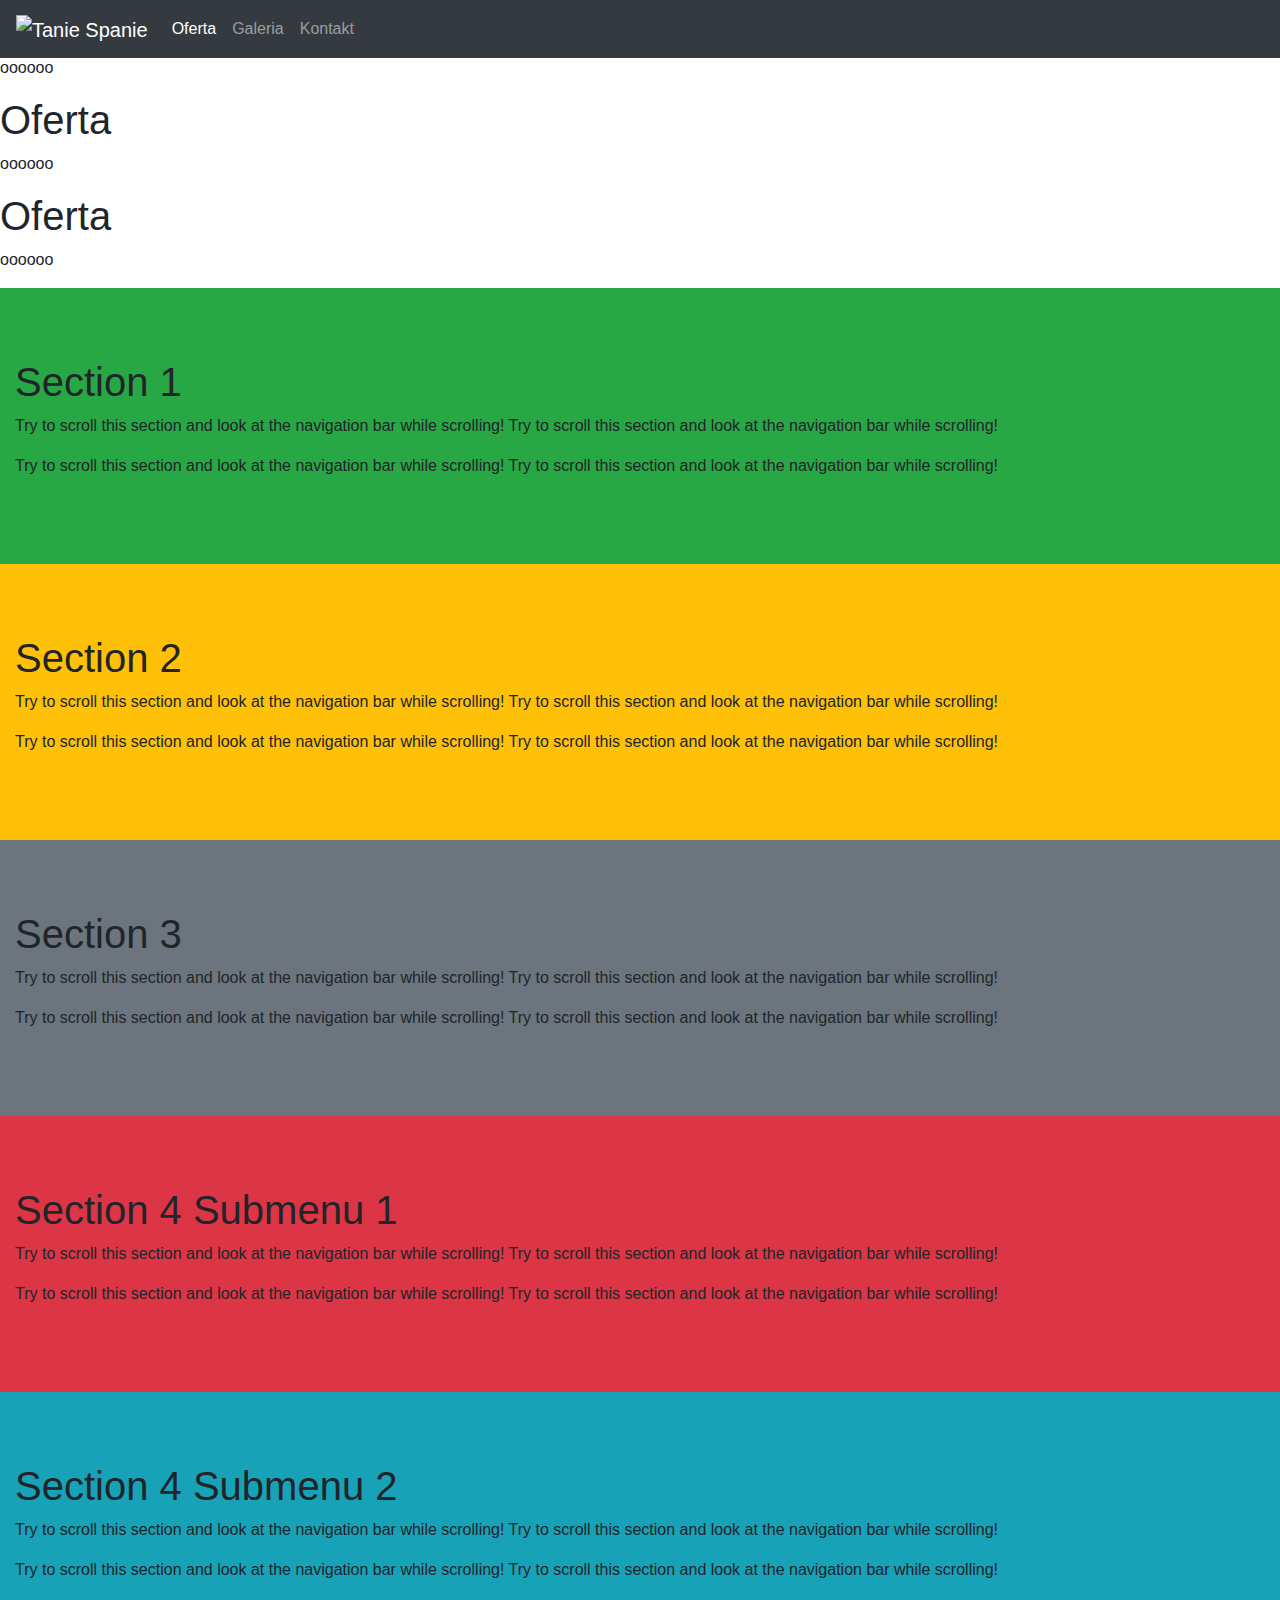
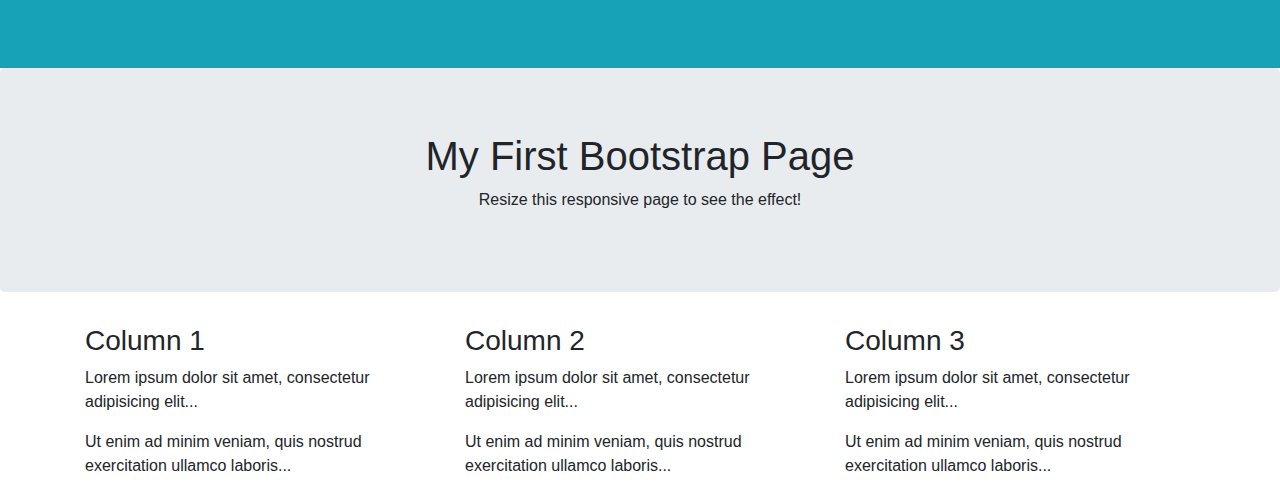
==== index.html @ d8a4a7ee "Cretate index.html. Add photos." ====
<!DOCTYPE html>
<html lang="en">
<head>
  <title>Tanie Spanie - Kluczbork</title>
  <meta charset="utf-8">
  <meta name="viewport" content="width=device-width, initial-scale=1">
  <link rel="stylesheet" href="https://maxcdn.bootstrapcdn.com/bootstrap/4.1.0/css/bootstrap.min.css">
  <script src="https://ajax.googleapis.com/ajax/libs/jquery/3.3.1/jquery.min.js"></script>
  <script src="https://cdnjs.cloudflare.com/ajax/libs/popper.js/1.14.0/umd/popper.min.js"></script>
  <script src="https://maxcdn.bootstrapcdn.com/bootstrap/4.1.0/js/bootstrap.min.js"></script>
</head>
<body data-spy="scroll" data-target=".navbar">

<nav class="navbar navbar-expand-sm bg-dark navbar-dark fixed-top">
  <a class="navbar-brand" href="index.html" src="/Users/marcin/frontend/mieszkania-kluczbork/img/Tanie%20Spanie%20Kluczbork.jpeg">
    <img class="img-fluid" src="/Users/marcin/frontend/mieszkania-kluczbork/img/Tanie%20Spanie%20Kluczbork.jpeg" alt="Tanie Spanie" width="50" height="30"></img>
  </a>
  <ul class="navbar-nav">
    <li class="nav-item">
      <a class="nav-link" href="#offer">Oferta</a>
    </li>
    <li class="nav-item">
      <a class="nav-link" href="#gallery">Galeria</a>
    </li>
    <li class="nav-item">
      <a class="nav-link" href="#contact">Kontakt</a>
    </li>
  </ul>
</nav>

<div id="offer" class="cotainer">
  <h1>Oferta</h1>
  <p>oooooo</p>
</div>

<div id="gallery" class="cotainer">
  <h1>Oferta</h1>
  <p>oooooo</p>
</div>

<div id="contact" class="cotainer">
  <h1>Oferta</h1>
  <p>oooooo</p>
</div>

<div id="offer1" class="container-fluid bg-success" style="padding-top:70px;padding-bottom:70px">
  <h1>Section 1</h1>
  <p>Try to scroll this section and look at the navigation bar while scrolling! Try to scroll this section and look at the navigation bar while scrolling!</p>
  <p>Try to scroll this section and look at the navigation bar while scrolling! Try to scroll this section and look at the navigation bar while scrolling!</p>
</div>
<div id="gallery1" class="container-fluid bg-warning" style="padding-top:70px;padding-bottom:70px">
  <h1>Section 2</h1>
  <p>Try to scroll this section and look at the navigation bar while scrolling! Try to scroll this section and look at the navigation bar while scrolling!</p>
  <p>Try to scroll this section and look at the navigation bar while scrolling! Try to scroll this section and look at the navigation bar while scrolling!</p>
</div>
<div id="contact1" class="container-fluid bg-secondary" style="padding-top:70px;padding-bottom:70px">
  <h1>Section 3</h1>
  <p>Try to scroll this section and look at the navigation bar while scrolling! Try to scroll this section and look at the navigation bar while scrolling!</p>
  <p>Try to scroll this section and look at the navigation bar while scrolling! Try to scroll this section and look at the navigation bar while scrolling!</p>
</div>
<div id="section41" class="container-fluid bg-danger" style="padding-top:70px;padding-bottom:70px">
  <h1>Section 4 Submenu 1</h1>
  <p>Try to scroll this section and look at the navigation bar while scrolling! Try to scroll this section and look at the navigation bar while scrolling!</p>
  <p>Try to scroll this section and look at the navigation bar while scrolling! Try to scroll this section and look at the navigation bar while scrolling!</p>
</div>
<div id="section42" class="container-fluid bg-info" style="padding-top:70px;padding-bottom:70px">
  <h1>Section 4 Submenu 2</h1>
  <p>Try to scroll this section and look at the navigation bar while scrolling! Try to scroll this section and look at the navigation bar while scrolling!</p>
  <p>Try to scroll this section and look at the navigation bar while scrolling! Try to scroll this section and look at the navigation bar while scrolling!</p>
</div>



<div class="jumbotron text-center">
  <h1>My First Bootstrap Page</h1>
  <p>Resize this responsive page to see the effect!</p>
</div>

<div class="container">
  <div class="row">
    <div class="col-sm-4">
      <h3>Column 1</h3>
      <p>Lorem ipsum dolor sit amet, consectetur adipisicing elit...</p>
      <p>Ut enim ad minim veniam, quis nostrud exercitation ullamco laboris...</p>
    </div>
    <div class="col-sm-4">
      <h3>Column 2</h3>
      <p>Lorem ipsum dolor sit amet, consectetur adipisicing elit...</p>
      <p>Ut enim ad minim veniam, quis nostrud exercitation ullamco laboris...</p>
    </div>
    <div class="col-sm-4">
      <h3>Column 3</h3>
      <p>Lorem ipsum dolor sit amet, consectetur adipisicing elit...</p>
      <p>Ut enim ad minim veniam, quis nostrud exercitation ullamco laboris...</p>
    </div>
  </div>
</div>

</body>
</html>
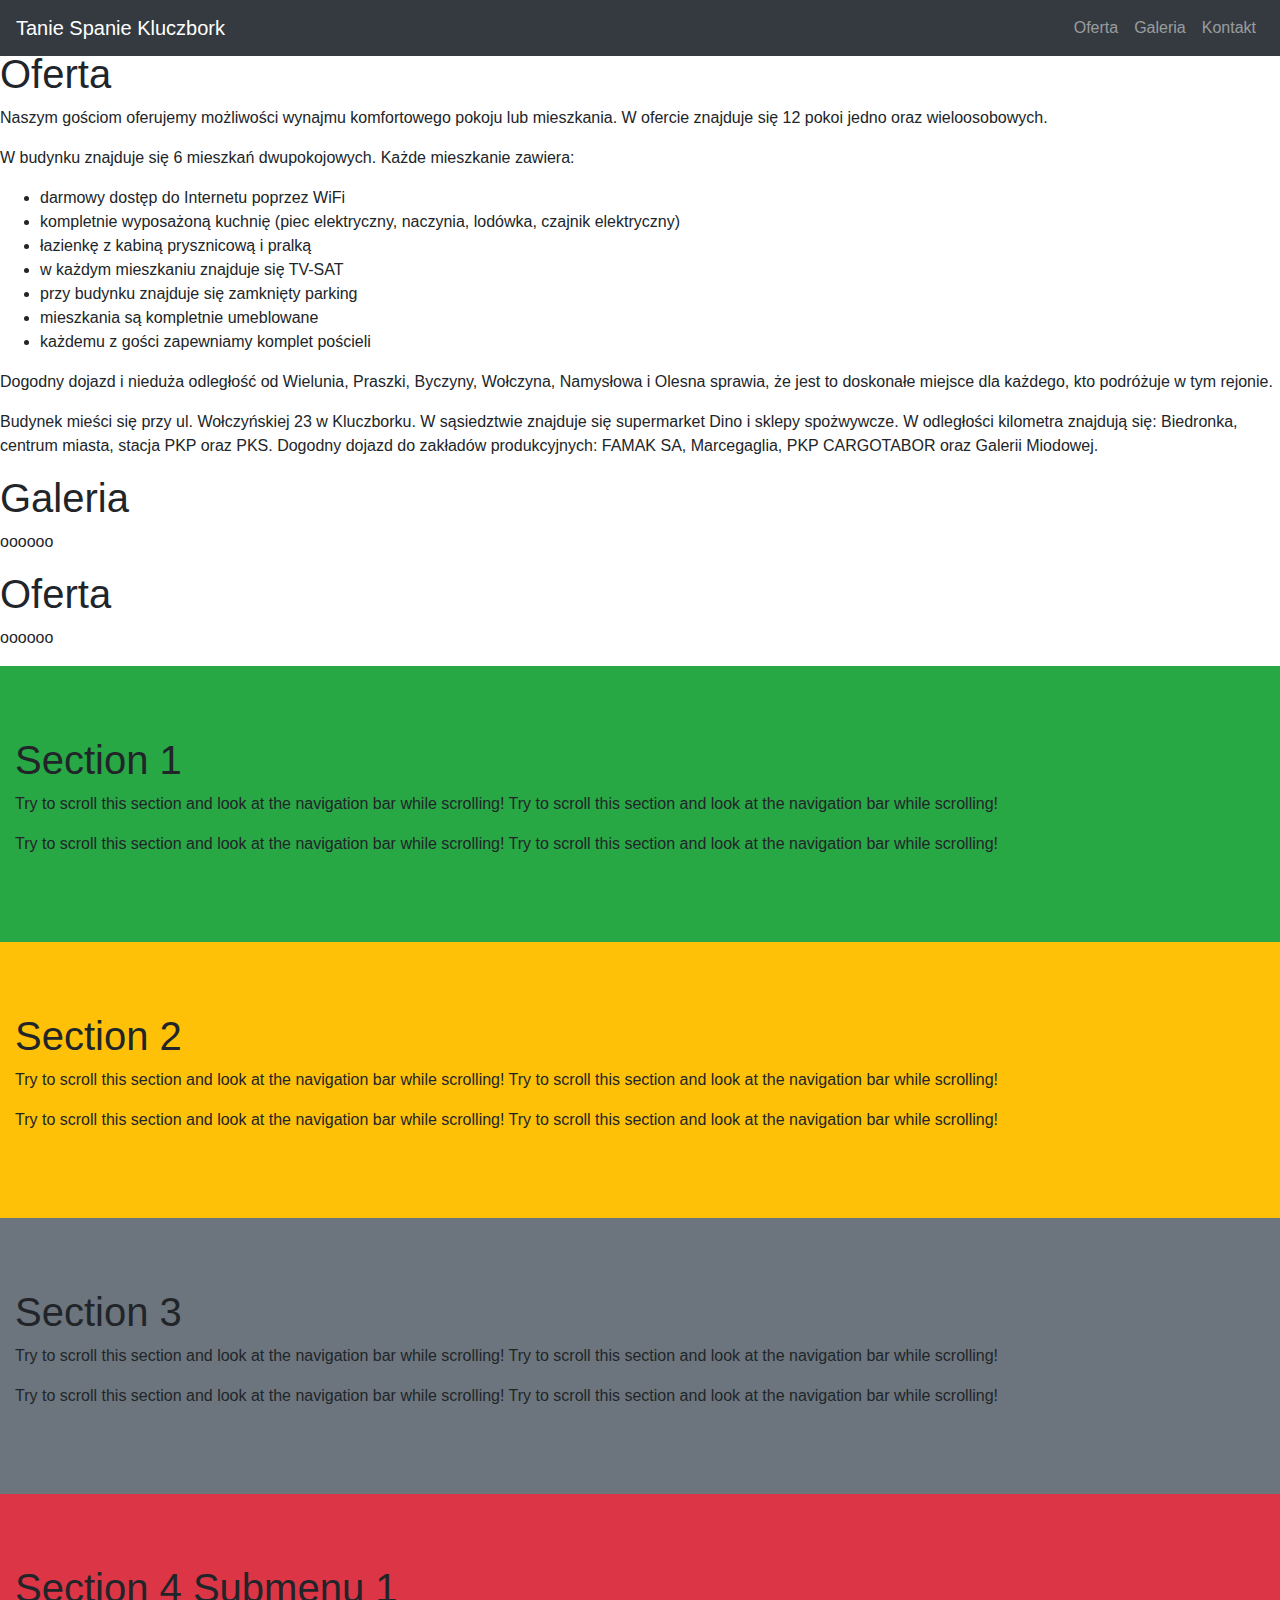
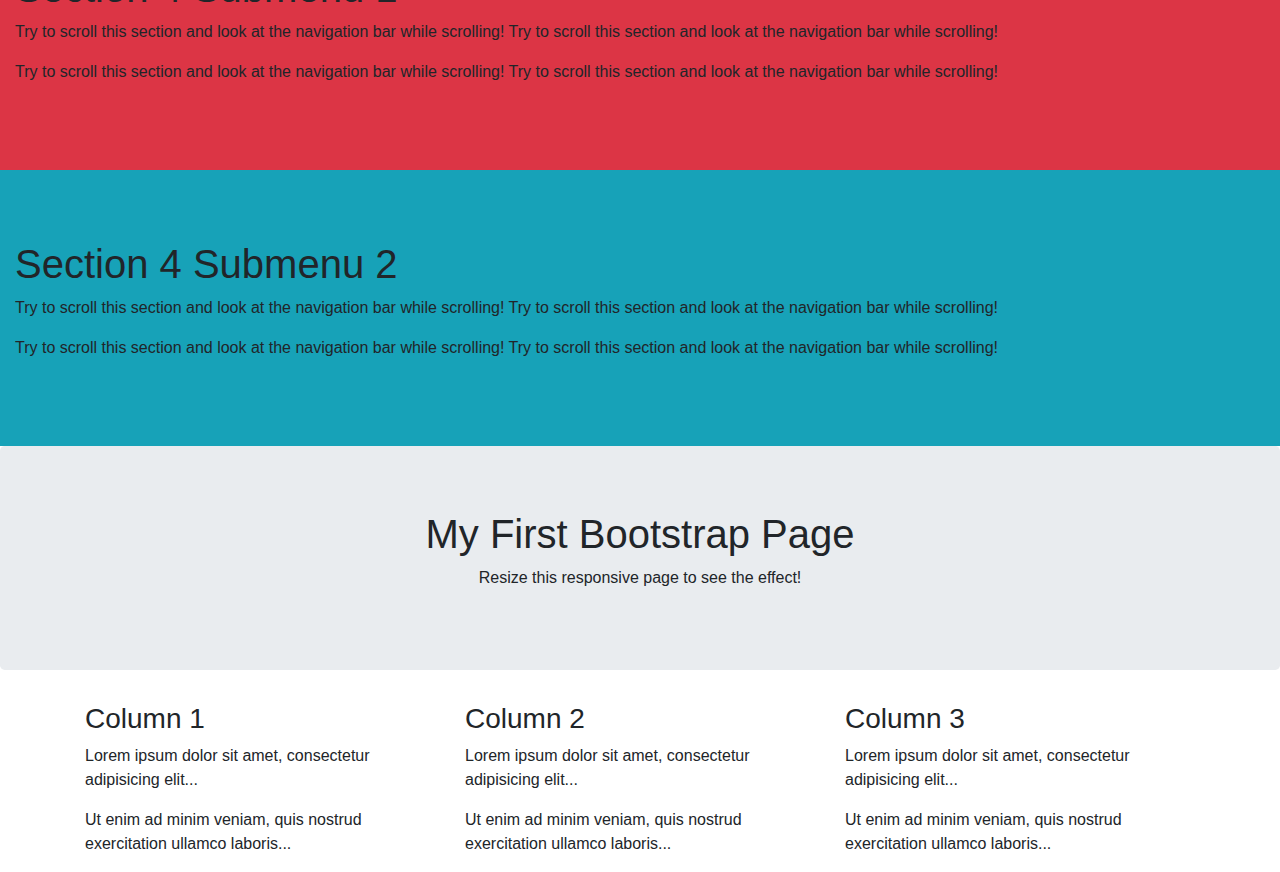
==== commit 18ed3c88: "Navbar and Oferta" ====
--- a/index.html
+++ b/index.html
@@ -8,14 +8,38 @@
   <script src="https://ajax.googleapis.com/ajax/libs/jquery/3.3.1/jquery.min.js"></script>
   <script src="https://cdnjs.cloudflare.com/ajax/libs/popper.js/1.14.0/umd/popper.min.js"></script>
   <script src="https://maxcdn.bootstrapcdn.com/bootstrap/4.1.0/js/bootstrap.min.js"></script>
+  <!-- <link rel="stylesheet" type="text/css" href="/Users/marcin/frontend/mieszkania-kluczbork/style.css"> -->
+
+  <style>
+
+  body {
+    padding-top: 50px;
+  }
+
+
+  /* body {
+    padding-top:  100px;
+    background-color: red;
+  }
+
+  .navbar {
+    background-color: red !important;
+
+  } */
+
+
+  </style>
+
 </head>
-<body data-spy="scroll" data-target=".navbar">
+<body data-spy="scroll" data-target=".navbar" >
 
-<nav class="navbar navbar-expand-sm bg-dark navbar-dark fixed-top">
+<div>
+<nav class="navbar navbar-expand bg-dark navbar-dark fixed-top justify-content-between">
   <a class="navbar-brand" href="index.html" src="/Users/marcin/frontend/mieszkania-kluczbork/img/Tanie%20Spanie%20Kluczbork.jpeg">
-    <img class="img-fluid" src="/Users/marcin/frontend/mieszkania-kluczbork/img/Tanie%20Spanie%20Kluczbork.jpeg" alt="Tanie Spanie" width="50" height="30"></img>
+    <!-- <img class="img-fluid" src="/Users/marcin/frontend/mieszkania-kluczbork/img/Tanie%20Spanie%20Kluczbork.jpeg" alt="Tanie Spanie" width="50" height="30"></img> -->
+    Tanie Spanie Kluczbork
   </a>
-  <ul class="navbar-nav">
+  <ul class="navbar-nav ">
     <li class="nav-item">
       <a class="nav-link" href="#offer">Oferta</a>
     </li>
@@ -27,18 +51,41 @@
     </li>
   </ul>
 </nav>
+</div>
 
 <div id="offer" class="cotainer">
   <h1>Oferta</h1>
+  <p>
+    Naszym gościom oferujemy możliwości wynajmu komfortowego pokoju lub mieszkania. W ofercie znajduje się 12 pokoi jedno oraz wieloosobowych.
+  </p>
+  <p>
+    W budynku znajduje się 6 mieszkań dwupokojowych. Każde mieszkanie zawiera:
+    <ul>
+      <li>darmowy dostęp do Internetu poprzez WiFi</li>
+      <li>kompletnie wyposażoną kuchnię (piec elektryczny, naczynia, lodówka, czajnik elektryczny)</li>
+      <li>łazienkę z kabiną prysznicową i pralką</li>
+      <li>w każdym mieszkaniu znajduje się TV-SAT</li>
+      <li>przy budynku znajduje się zamknięty parking</li>
+      <li>mieszkania są kompletnie umeblowane</li>
+      <li>każdemu z gości zapewniamy komplet pościeli</li>
+    </ul>
+  </p>
+
+<p>
+  Dogodny dojazd i nieduża odległość od Wielunia, Praszki, Byczyny, Wołczyna, Namysłowa i Olesna sprawia, że jest to doskonałe miejsce dla każdego, kto podróżuje w tym rejonie.
+</p>
+<p>
+  Budynek mieści się przy ul. Wołczyńskiej 23 w Kluczborku. W sąsiedztwie znajduje się supermarket Dino i sklepy spożwywcze. W odległości kilometra znajdują się: Biedronka, centrum miasta, stacja PKP oraz PKS. Dogodny dojazd do zakładów produkcyjnych: FAMAK SA, Marcegaglia, PKP CARGOTABOR oraz Galerii Miodowej.
+</p>
+
+</div>
+
+<div id="gallery" class="cotainer">
+  <h1>Galeria</h1>
   <p>oooooo</p>
 </div>
 
-<div id="gallery" class="cotainer">
-  <h1>Oferta</h1>
-  <p>oooooo</p>
-</div>
-
-<div id="contact" class="cotainer">
+<div id="Kontakt" class="cotainer">
   <h1>Oferta</h1>
   <p>oooooo</p>
 </div>
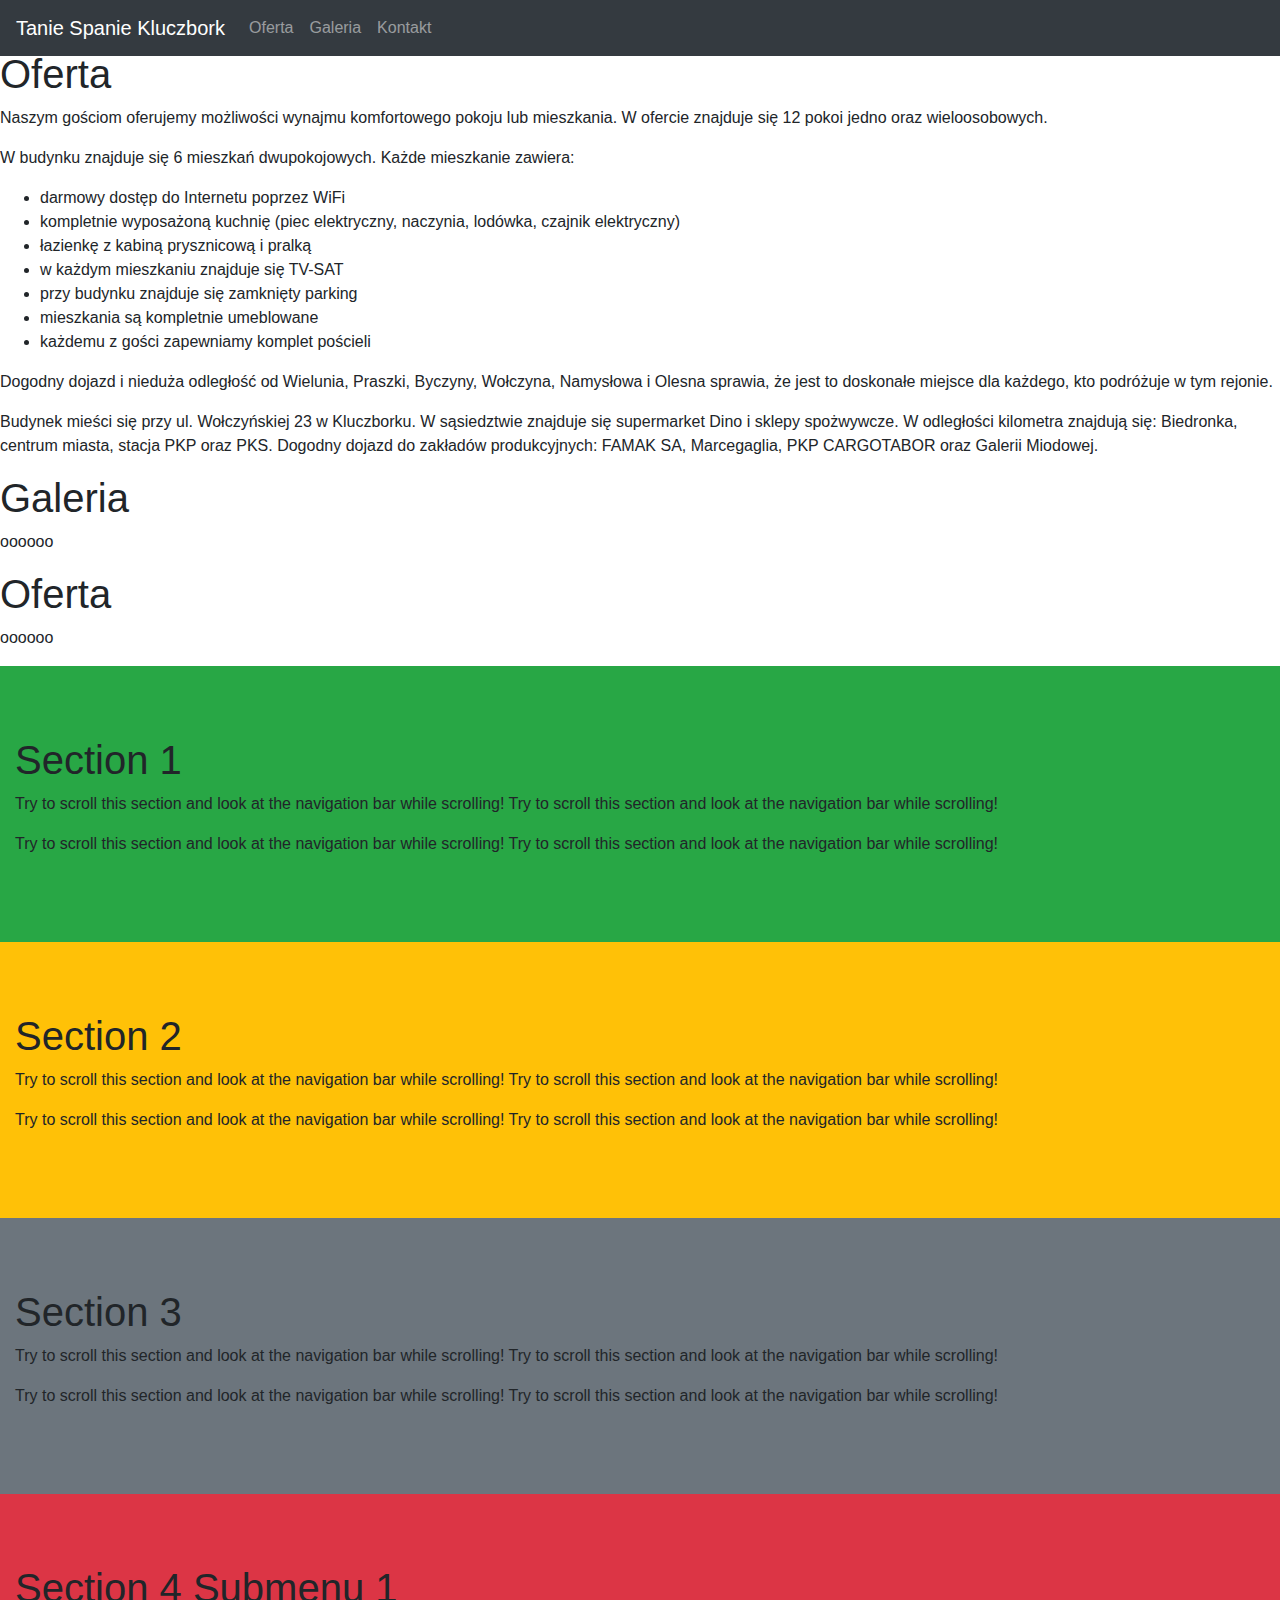
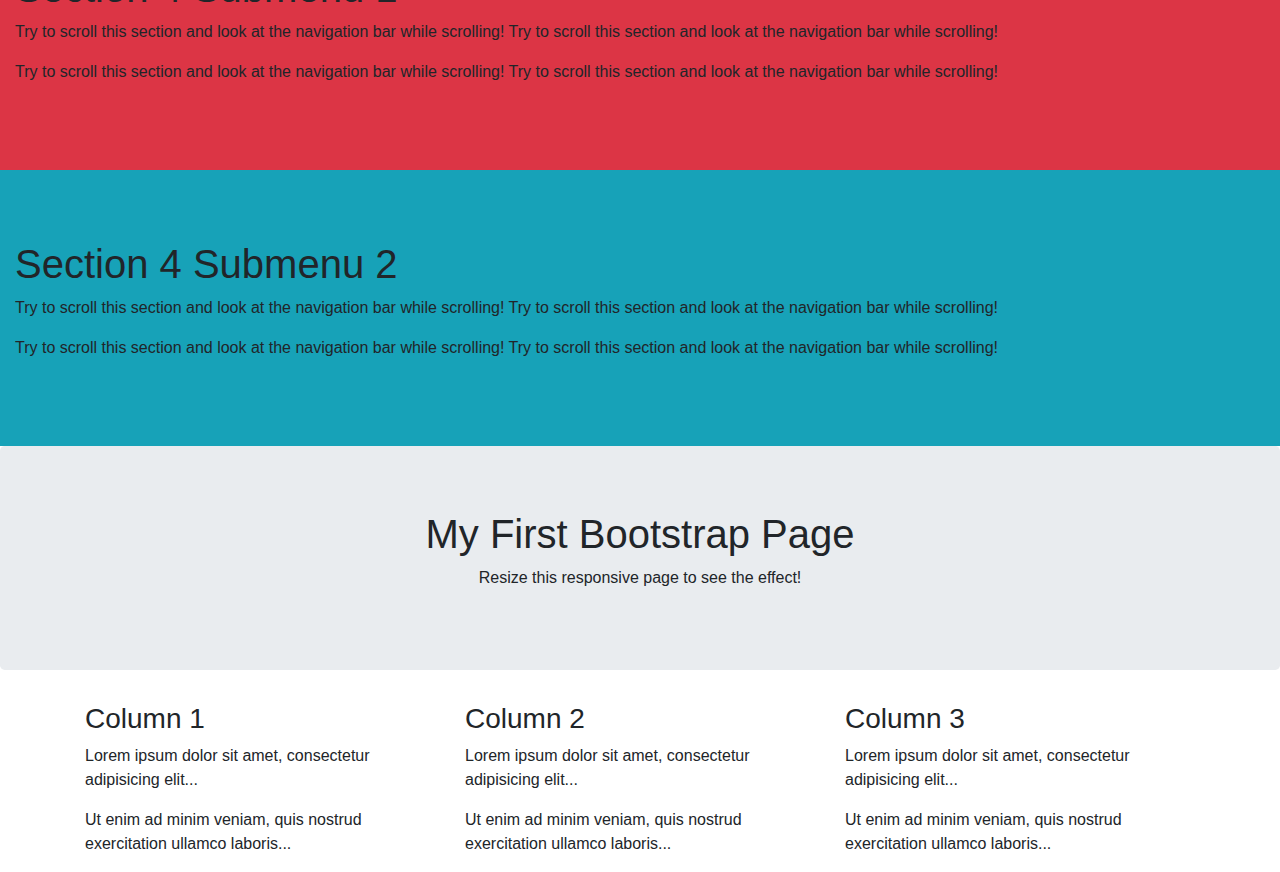
==== commit d8db1396: "Navbar done" ====
--- a/index.html
+++ b/index.html
@@ -1,146 +1,179 @@
 <!DOCTYPE html>
 <html lang="en">
 <head>
-  <title>Tanie Spanie - Kluczbork</title>
-  <meta charset="utf-8">
-  <meta name="viewport" content="width=device-width, initial-scale=1">
-  <link rel="stylesheet" href="https://maxcdn.bootstrapcdn.com/bootstrap/4.1.0/css/bootstrap.min.css">
-  <script src="https://ajax.googleapis.com/ajax/libs/jquery/3.3.1/jquery.min.js"></script>
-  <script src="https://cdnjs.cloudflare.com/ajax/libs/popper.js/1.14.0/umd/popper.min.js"></script>
-  <script src="https://maxcdn.bootstrapcdn.com/bootstrap/4.1.0/js/bootstrap.min.js"></script>
-  <!-- <link rel="stylesheet" type="text/css" href="/Users/marcin/frontend/mieszkania-kluczbork/style.css"> -->
+    <title>Tanie Spanie - Kluczbork</title>
+    <meta charset="utf-8">
+    <meta name="viewport" content="width=device-width, initial-scale=1">
+    <link rel="stylesheet" href="https://maxcdn.bootstrapcdn.com/bootstrap/4.1.0/css/bootstrap.min.css">
+    <script src="https://ajax.googleapis.com/ajax/libs/jquery/3.3.1/jquery.min.js"></script>
+    <script src="https://cdnjs.cloudflare.com/ajax/libs/popper.js/1.14.0/umd/popper.min.js"></script>
+    <script src="https://maxcdn.bootstrapcdn.com/bootstrap/4.1.0/js/bootstrap.min.js"></script>
+    <!-- <link rel="stylesheet" type="text/css" href="/Users/marcin/frontend/mieszkania-kluczbork/style.css"> -->
 
-  <style>
+    <style>
 
-  body {
-    padding-top: 50px;
-  }
+        body {
+            padding-top: 50px;
+        }
+
+        /* body {
+          padding-top:  100px;
+          background-color: red;
+        }
+
+        .navbar {
+          background-color: red !important;
+
+        } */
 
 
-  /* body {
-    padding-top:  100px;
-    background-color: red;
-  }
-
-  .navbar {
-    background-color: red !important;
-
-  } */
-
-
-  </style>
+    </style>
 
 </head>
-<body data-spy="scroll" data-target=".navbar" >
+<body data-spy="scroll" data-target=".navbar">
 
 <div>
-<nav class="navbar navbar-expand bg-dark navbar-dark fixed-top justify-content-between">
-  <a class="navbar-brand" href="index.html" src="/Users/marcin/frontend/mieszkania-kluczbork/img/Tanie%20Spanie%20Kluczbork.jpeg">
-    <!-- <img class="img-fluid" src="/Users/marcin/frontend/mieszkania-kluczbork/img/Tanie%20Spanie%20Kluczbork.jpeg" alt="Tanie Spanie" width="50" height="30"></img> -->
-    Tanie Spanie Kluczbork
-  </a>
-  <ul class="navbar-nav ">
-    <li class="nav-item">
-      <a class="nav-link" href="#offer">Oferta</a>
-    </li>
-    <li class="nav-item">
-      <a class="nav-link" href="#gallery">Galeria</a>
-    </li>
-    <li class="nav-item">
-      <a class="nav-link" href="#contact">Kontakt</a>
-    </li>
-  </ul>
-</nav>
+    <nav class="navbar bg-dark navbar-dark fixed-top justify-content-between navbar-expand-sm">
+        <a class="navbar-brand" href="index.html"
+           src="/Users/marcin/frontend/mieszkania-kluczbork/img/Tanie%20Spanie%20Kluczbork.jpeg">
+            <!-- <img class="img-fluid" src="/Users/marcin/frontend/mieszkania-kluczbork/img/Tanie%20Spanie%20Kluczbork.jpeg" alt="Tanie Spanie" width="50" height="30"></img> -->
+            Tanie Spanie Kluczbork
+        </a>
+
+        <button class="navbar-toggler" type="button" data-toggle="collapse" data-target="#collapsibleNavbar">
+            <span class="navbar-toggler-icon"></span>
+        </button>
+        <div class="collapse navbar-collapse" id="collapsibleNavbar">
+            <ul class="navbar-nav">
+                <li class="nav-item">
+                    <a class="nav-link" href="#offer">Oferta</a>
+                </li>
+                <li class="nav-item">
+                    <a class="nav-link" href="#gallery">Galeria</a>
+                </li>
+                <li class="nav-item">
+                    <a class="nav-link" href="#contact">Kontakt</a>
+                </li>
+            </ul>
+        </div>
+    </nav>
+    <!--<br>-->
+
+        <!--<ul class="navbar-nav ">-->
+            <!--<li class="nav-item">-->
+                <!--<a class="nav-link" href="#offer">Oferta</a>-->
+            <!--</li>-->
+            <!--<li class="nav-item">-->
+                <!--<a class="nav-link" href="#gallery">Galeria</a>-->
+            <!--</li>-->
+            <!--<li class="nav-item">-->
+                <!--<a class="nav-link" href="#contact">Kontakt</a>-->
+            <!--</li>-->
+        <!--</ul>-->
+    </nav>
 </div>
 
 <div id="offer" class="cotainer">
-  <h1>Oferta</h1>
-  <p>
-    Naszym gościom oferujemy możliwości wynajmu komfortowego pokoju lub mieszkania. W ofercie znajduje się 12 pokoi jedno oraz wieloosobowych.
-  </p>
-  <p>
-    W budynku znajduje się 6 mieszkań dwupokojowych. Każde mieszkanie zawiera:
+    <h1>Oferta</h1>
+    <p>
+        Naszym gościom oferujemy możliwości wynajmu komfortowego pokoju lub mieszkania. W ofercie znajduje się 12 pokoi
+        jedno oraz wieloosobowych.
+    </p>
+    <p>
+        W budynku znajduje się 6 mieszkań dwupokojowych. Każde mieszkanie zawiera:
+    </p>
     <ul>
-      <li>darmowy dostęp do Internetu poprzez WiFi</li>
-      <li>kompletnie wyposażoną kuchnię (piec elektryczny, naczynia, lodówka, czajnik elektryczny)</li>
-      <li>łazienkę z kabiną prysznicową i pralką</li>
-      <li>w każdym mieszkaniu znajduje się TV-SAT</li>
-      <li>przy budynku znajduje się zamknięty parking</li>
-      <li>mieszkania są kompletnie umeblowane</li>
-      <li>każdemu z gości zapewniamy komplet pościeli</li>
+        <li>darmowy dostęp do Internetu poprzez WiFi</li>
+        <li>kompletnie wyposażoną kuchnię (piec elektryczny, naczynia, lodówka, czajnik elektryczny)</li>
+        <li>łazienkę z kabiną prysznicową i pralką</li>
+        <li>w każdym mieszkaniu znajduje się TV-SAT</li>
+        <li>przy budynku znajduje się zamknięty parking</li>
+        <li>mieszkania są kompletnie umeblowane</li>
+        <li>każdemu z gości zapewniamy komplet pościeli</li>
     </ul>
-  </p>
 
-<p>
-  Dogodny dojazd i nieduża odległość od Wielunia, Praszki, Byczyny, Wołczyna, Namysłowa i Olesna sprawia, że jest to doskonałe miejsce dla każdego, kto podróżuje w tym rejonie.
-</p>
-<p>
-  Budynek mieści się przy ul. Wołczyńskiej 23 w Kluczborku. W sąsiedztwie znajduje się supermarket Dino i sklepy spożwywcze. W odległości kilometra znajdują się: Biedronka, centrum miasta, stacja PKP oraz PKS. Dogodny dojazd do zakładów produkcyjnych: FAMAK SA, Marcegaglia, PKP CARGOTABOR oraz Galerii Miodowej.
-</p>
+    <p>
+        Dogodny dojazd i nieduża odległość od Wielunia, Praszki, Byczyny, Wołczyna, Namysłowa i Olesna sprawia, że jest
+        to doskonałe miejsce dla każdego, kto podróżuje w tym rejonie.
+    </p>
+    <p>
+        Budynek mieści się przy ul. Wołczyńskiej 23 w Kluczborku. W sąsiedztwie znajduje się supermarket Dino i sklepy
+        spożwywcze. W odległości kilometra znajdują się: Biedronka, centrum miasta, stacja PKP oraz PKS. Dogodny dojazd
+        do zakładów produkcyjnych: FAMAK SA, Marcegaglia, PKP CARGOTABOR oraz Galerii Miodowej.
+    </p>
 
 </div>
 
 <div id="gallery" class="cotainer">
-  <h1>Galeria</h1>
-  <p>oooooo</p>
+    <h1>Galeria</h1>
+    <p>oooooo</p>
 </div>
 
 <div id="Kontakt" class="cotainer">
-  <h1>Oferta</h1>
-  <p>oooooo</p>
+    <h1>Oferta</h1>
+    <p>oooooo</p>
 </div>
 
 <div id="offer1" class="container-fluid bg-success" style="padding-top:70px;padding-bottom:70px">
-  <h1>Section 1</h1>
-  <p>Try to scroll this section and look at the navigation bar while scrolling! Try to scroll this section and look at the navigation bar while scrolling!</p>
-  <p>Try to scroll this section and look at the navigation bar while scrolling! Try to scroll this section and look at the navigation bar while scrolling!</p>
+    <h1>Section 1</h1>
+    <p>Try to scroll this section and look at the navigation bar while scrolling! Try to scroll this section and look at
+        the navigation bar while scrolling!</p>
+    <p>Try to scroll this section and look at the navigation bar while scrolling! Try to scroll this section and look at
+        the navigation bar while scrolling!</p>
 </div>
 <div id="gallery1" class="container-fluid bg-warning" style="padding-top:70px;padding-bottom:70px">
-  <h1>Section 2</h1>
-  <p>Try to scroll this section and look at the navigation bar while scrolling! Try to scroll this section and look at the navigation bar while scrolling!</p>
-  <p>Try to scroll this section and look at the navigation bar while scrolling! Try to scroll this section and look at the navigation bar while scrolling!</p>
+    <h1>Section 2</h1>
+    <p>Try to scroll this section and look at the navigation bar while scrolling! Try to scroll this section and look at
+        the navigation bar while scrolling!</p>
+    <p>Try to scroll this section and look at the navigation bar while scrolling! Try to scroll this section and look at
+        the navigation bar while scrolling!</p>
 </div>
 <div id="contact1" class="container-fluid bg-secondary" style="padding-top:70px;padding-bottom:70px">
-  <h1>Section 3</h1>
-  <p>Try to scroll this section and look at the navigation bar while scrolling! Try to scroll this section and look at the navigation bar while scrolling!</p>
-  <p>Try to scroll this section and look at the navigation bar while scrolling! Try to scroll this section and look at the navigation bar while scrolling!</p>
+    <h1>Section 3</h1>
+    <p>Try to scroll this section and look at the navigation bar while scrolling! Try to scroll this section and look at
+        the navigation bar while scrolling!</p>
+    <p>Try to scroll this section and look at the navigation bar while scrolling! Try to scroll this section and look at
+        the navigation bar while scrolling!</p>
 </div>
 <div id="section41" class="container-fluid bg-danger" style="padding-top:70px;padding-bottom:70px">
-  <h1>Section 4 Submenu 1</h1>
-  <p>Try to scroll this section and look at the navigation bar while scrolling! Try to scroll this section and look at the navigation bar while scrolling!</p>
-  <p>Try to scroll this section and look at the navigation bar while scrolling! Try to scroll this section and look at the navigation bar while scrolling!</p>
+    <h1>Section 4 Submenu 1</h1>
+    <p>Try to scroll this section and look at the navigation bar while scrolling! Try to scroll this section and look at
+        the navigation bar while scrolling!</p>
+    <p>Try to scroll this section and look at the navigation bar while scrolling! Try to scroll this section and look at
+        the navigation bar while scrolling!</p>
 </div>
 <div id="section42" class="container-fluid bg-info" style="padding-top:70px;padding-bottom:70px">
-  <h1>Section 4 Submenu 2</h1>
-  <p>Try to scroll this section and look at the navigation bar while scrolling! Try to scroll this section and look at the navigation bar while scrolling!</p>
-  <p>Try to scroll this section and look at the navigation bar while scrolling! Try to scroll this section and look at the navigation bar while scrolling!</p>
+    <h1>Section 4 Submenu 2</h1>
+    <p>Try to scroll this section and look at the navigation bar while scrolling! Try to scroll this section and look at
+        the navigation bar while scrolling!</p>
+    <p>Try to scroll this section and look at the navigation bar while scrolling! Try to scroll this section and look at
+        the navigation bar while scrolling!</p>
 </div>
 
 
-
 <div class="jumbotron text-center">
-  <h1>My First Bootstrap Page</h1>
-  <p>Resize this responsive page to see the effect!</p>
+    <h1>My First Bootstrap Page</h1>
+    <p>Resize this responsive page to see the effect!</p>
 </div>
 
 <div class="container">
-  <div class="row">
-    <div class="col-sm-4">
-      <h3>Column 1</h3>
-      <p>Lorem ipsum dolor sit amet, consectetur adipisicing elit...</p>
-      <p>Ut enim ad minim veniam, quis nostrud exercitation ullamco laboris...</p>
+    <div class="row">
+        <div class="col-sm-4">
+            <h3>Column 1</h3>
+            <p>Lorem ipsum dolor sit amet, consectetur adipisicing elit...</p>
+            <p>Ut enim ad minim veniam, quis nostrud exercitation ullamco laboris...</p>
+        </div>
+        <div class="col-sm-4">
+            <h3>Column 2</h3>
+            <p>Lorem ipsum dolor sit amet, consectetur adipisicing elit...</p>
+            <p>Ut enim ad minim veniam, quis nostrud exercitation ullamco laboris...</p>
+        </div>
+        <div class="col-sm-4">
+            <h3>Column 3</h3>
+            <p>Lorem ipsum dolor sit amet, consectetur adipisicing elit...</p>
+            <p>Ut enim ad minim veniam, quis nostrud exercitation ullamco laboris...</p>
+        </div>
     </div>
-    <div class="col-sm-4">
-      <h3>Column 2</h3>
-      <p>Lorem ipsum dolor sit amet, consectetur adipisicing elit...</p>
-      <p>Ut enim ad minim veniam, quis nostrud exercitation ullamco laboris...</p>
-    </div>
-    <div class="col-sm-4">
-      <h3>Column 3</h3>
-      <p>Lorem ipsum dolor sit amet, consectetur adipisicing elit...</p>
-      <p>Ut enim ad minim veniam, quis nostrud exercitation ullamco laboris...</p>
-    </div>
-  </div>
 </div>
 
 </body>
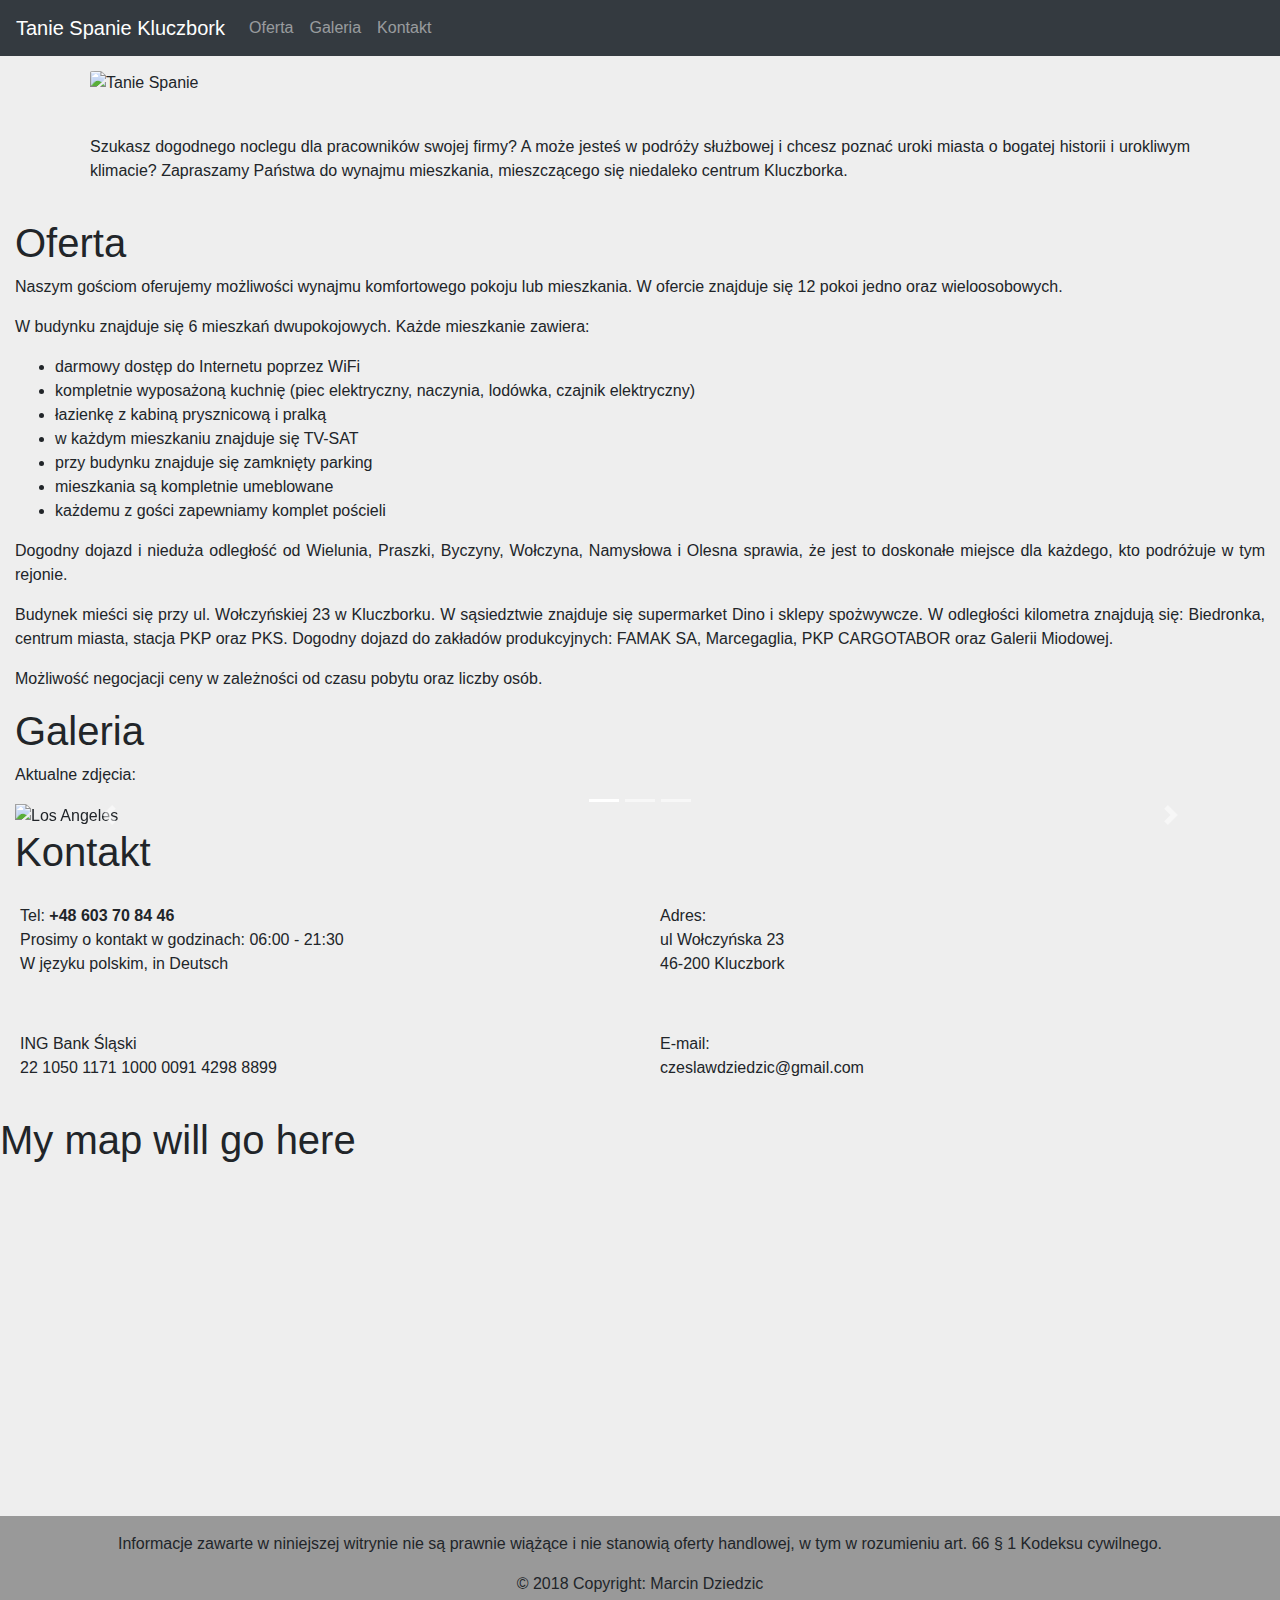
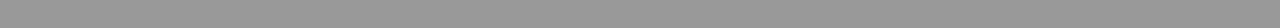
==== commit 01ea8ab4: "to co zrobiles w firmie" ====
--- a/index.html
+++ b/index.html
@@ -14,18 +14,27 @@
 
         body {
             padding-top: 50px;
-        }
-
-        /* body {
-          padding-top:  100px;
-          background-color: red;
-        }
-
-        .navbar {
-          background-color: red !important;
-
-        } */
-
+            background-color: #EEEEEE;
+        }
+
+        footer {
+          background-color: #999999;
+        }
+
+        /* Make the image fully responsive */
+        .carousel-inner img {
+            width: 100%;
+            height: 100%;
+        }
+
+        .container {
+          padding: 20px;
+        }
+
+        .StartPageImg {
+          border-radius: 5%;
+
+        }
 
     </style>
 
@@ -57,23 +66,19 @@
             </ul>
         </div>
     </nav>
-    <!--<br>-->
-
-        <!--<ul class="navbar-nav ">-->
-            <!--<li class="nav-item">-->
-                <!--<a class="nav-link" href="#offer">Oferta</a>-->
-            <!--</li>-->
-            <!--<li class="nav-item">-->
-                <!--<a class="nav-link" href="#gallery">Galeria</a>-->
-            <!--</li>-->
-            <!--<li class="nav-item">-->
-                <!--<a class="nav-link" href="#contact">Kontakt</a>-->
-            <!--</li>-->
-        <!--</ul>-->
-    </nav>
-</div>
-
-<div id="offer" class="cotainer">
+</div>
+
+
+
+<div class="container">
+  <img class="img-fluid StartPageImg" src="https://s3.eu-central-1.amazonaws.com/www.mieszkania-kluczbork.pl/img/budynek-mieksznia-dla-firm.jpg" alt="Tanie Spanie"></img>
+</div>
+
+<div class="container text-justify ">
+  <p>Szukasz dogodnego noclegu dla pracowników swojej firmy? A może jesteś w podróży służbowej  i chcesz poznać uroki miasta o bogatej historii i urokliwym klimacie? Zapraszamy Państwa do wynajmu mieszkania, mieszczącego się niedaleko centrum Kluczborka.</p>
+</div>
+
+<div id="offer" class="cotainer text-justify col-sm-12">
     <h1>Oferta</h1>
     <p>
         Naszym gościom oferujemy możliwości wynajmu komfortowego pokoju lub mieszkania. W ofercie znajduje się 12 pokoi
@@ -102,79 +107,110 @@
         do zakładów produkcyjnych: FAMAK SA, Marcegaglia, PKP CARGOTABOR oraz Galerii Miodowej.
     </p>
 
-</div>
-
-<div id="gallery" class="cotainer">
+    <p>
+      Możliwość negocjacji ceny w zależności od czasu pobytu oraz liczby osób.
+    </p>
+
+</div>
+
+<div id="gallery" class="cotainer text-justify col-sm-12">
     <h1>Galeria</h1>
-    <p>oooooo</p>
-</div>
-
-<div id="Kontakt" class="cotainer">
-    <h1>Oferta</h1>
-    <p>oooooo</p>
-</div>
-
-<div id="offer1" class="container-fluid bg-success" style="padding-top:70px;padding-bottom:70px">
-    <h1>Section 1</h1>
-    <p>Try to scroll this section and look at the navigation bar while scrolling! Try to scroll this section and look at
-        the navigation bar while scrolling!</p>
-    <p>Try to scroll this section and look at the navigation bar while scrolling! Try to scroll this section and look at
-        the navigation bar while scrolling!</p>
-</div>
-<div id="gallery1" class="container-fluid bg-warning" style="padding-top:70px;padding-bottom:70px">
-    <h1>Section 2</h1>
-    <p>Try to scroll this section and look at the navigation bar while scrolling! Try to scroll this section and look at
-        the navigation bar while scrolling!</p>
-    <p>Try to scroll this section and look at the navigation bar while scrolling! Try to scroll this section and look at
-        the navigation bar while scrolling!</p>
-</div>
-<div id="contact1" class="container-fluid bg-secondary" style="padding-top:70px;padding-bottom:70px">
-    <h1>Section 3</h1>
-    <p>Try to scroll this section and look at the navigation bar while scrolling! Try to scroll this section and look at
-        the navigation bar while scrolling!</p>
-    <p>Try to scroll this section and look at the navigation bar while scrolling! Try to scroll this section and look at
-        the navigation bar while scrolling!</p>
-</div>
-<div id="section41" class="container-fluid bg-danger" style="padding-top:70px;padding-bottom:70px">
-    <h1>Section 4 Submenu 1</h1>
-    <p>Try to scroll this section and look at the navigation bar while scrolling! Try to scroll this section and look at
-        the navigation bar while scrolling!</p>
-    <p>Try to scroll this section and look at the navigation bar while scrolling! Try to scroll this section and look at
-        the navigation bar while scrolling!</p>
-</div>
-<div id="section42" class="container-fluid bg-info" style="padding-top:70px;padding-bottom:70px">
-    <h1>Section 4 Submenu 2</h1>
-    <p>Try to scroll this section and look at the navigation bar while scrolling! Try to scroll this section and look at
-        the navigation bar while scrolling!</p>
-    <p>Try to scroll this section and look at the navigation bar while scrolling! Try to scroll this section and look at
-        the navigation bar while scrolling!</p>
-</div>
-
-
-<div class="jumbotron text-center">
-    <h1>My First Bootstrap Page</h1>
-    <p>Resize this responsive page to see the effect!</p>
-</div>
-
-<div class="container">
+    <p>Aktualne zdjęcia:</p>
+
+    <div id="demo" class="carousel slide" data-ride="carousel">
+
+      <!-- Indicators -->
+      <ul class="carousel-indicators">
+        <li data-target="#demo" data-slide-to="0" class="active"></li>
+        <li data-target="#demo" data-slide-to="1"></li>
+        <li data-target="#demo" data-slide-to="2"></li>
+      </ul>
+
+      <!-- The slideshow -->
+      <div class="carousel-inner">
+        <div class="carousel-item active">
+          <img src="https://s3.eu-central-1.amazonaws.com/www.mieszkania-kluczbork.pl/img/aneks%20kuchenny.jpg" alt="Los Angeles" width="1100" height="500">
+        </div>
+        <div class="carousel-item">
+          <img src="https://s3.eu-central-1.amazonaws.com/www.mieszkania-kluczbork.pl/img/tanie%20noclegi.jpg" alt="Chicago" width="1100" height="500">
+        </div>
+        <div class="carousel-item">
+          <img src="https://s3.eu-central-1.amazonaws.com/www.mieszkania-kluczbork.pl/img/zdjecie%20mieszkania.jpg" alt="New York" width="1100" height="500">
+        </div>
+      </div>
+
+      <!-- Left and right controls -->
+      <a class="carousel-control-prev" href="#demo" data-slide="prev">
+        <span class="carousel-control-prev-icon"></span>
+      </a>
+      <a class="carousel-control-next" href="#demo" data-slide="next">
+        <span class="carousel-control-next-icon"></span>
+      </a>
+    </div>
+
+</div>
+
+
+
+<div id="contact" class="cotainer  col-sm-12">
+    <h1>Kontakt</h1>
     <div class="row">
-        <div class="col-sm-4">
-            <h3>Column 1</h3>
-            <p>Lorem ipsum dolor sit amet, consectetur adipisicing elit...</p>
-            <p>Ut enim ad minim veniam, quis nostrud exercitation ullamco laboris...</p>
-        </div>
-        <div class="col-sm-4">
-            <h3>Column 2</h3>
-            <p>Lorem ipsum dolor sit amet, consectetur adipisicing elit...</p>
-            <p>Ut enim ad minim veniam, quis nostrud exercitation ullamco laboris...</p>
-        </div>
-        <div class="col-sm-4">
-            <h3>Column 3</h3>
-            <p>Lorem ipsum dolor sit amet, consectetur adipisicing elit...</p>
-            <p>Ut enim ad minim veniam, quis nostrud exercitation ullamco laboris...</p>
-        </div>
-    </div>
-</div>
+      <div class="container col-sm-6">
+        <p>Tel: <strong>+48 603 70 84 46</strong><br>Prosimy o kontakt w godzinach: 06:00 - 21:30<br>W języku polskim, in Deutsch</p>
+      </div>
+      <div class="container col-sm-6">
+        <p>Adres:<br>ul Wołczyńska 23<br>46-200 Kluczbork</p>
+      </div>
+    </div>
+    <div class="row">
+      <div class="container col-sm-6">
+        <p>ING Bank Śląski<br>22 1050 1171 1000 0091 4298 8899</p>
+      </div>
+      <div class="container col-sm-6">
+        <p>E-mail:<br>czeslawdziedzic@gmail.com</p>
+      </div>
+    </div>
+</div>
+
+<div id="map" style="width:100%;height:400px;">
+  <h1>My map will go here</h1>
+
+
+</div>
+
+
+
+
+<!-- Footer -->
+<footer class="page-footer font-small text-center ">
+
+    <!-- Copyright -->
+    <div class="footer-copyright text-center py-3">
+      <p>Informacje zawarte w niniejszej witrynie nie są prawnie wiążące i nie stanowią oferty handlowej, w tym w rozumieniu art. 66 § 1 Kodeksu cywilnego.</p>
+      <p>© 2018 Copyright: Marcin Dziedzic</p>
+    </div>
+    <!-- Copyright -->
+
+  </footer>
+  <!-- Footer -->
+
+  <script>
+function myMap() {
+  var mapCanvas = document.getElementById("map");
+  var mapOptions = {
+    center: new google.maps.LatLng(50.973556, 18.183475), zoom: 16
+  };
+  var map = new google.maps.Map(mapCanvas, mapOptions);
+  var marker = new google.maps.Marker({
+    position: mapOptions.center,
+    map: map,
+    title: 'Tu jesteśmy!'
+  });
+  marker.setMap(map);
+}
+</script>
+
+<script src="https://maps.googleapis.com/maps/api/js?key=AIzaSyB39ayMk3aJzBcQYDW6s2ZvwY2O07k2YP4&callback=myMap"></script>
 
 </body>
 </html>
